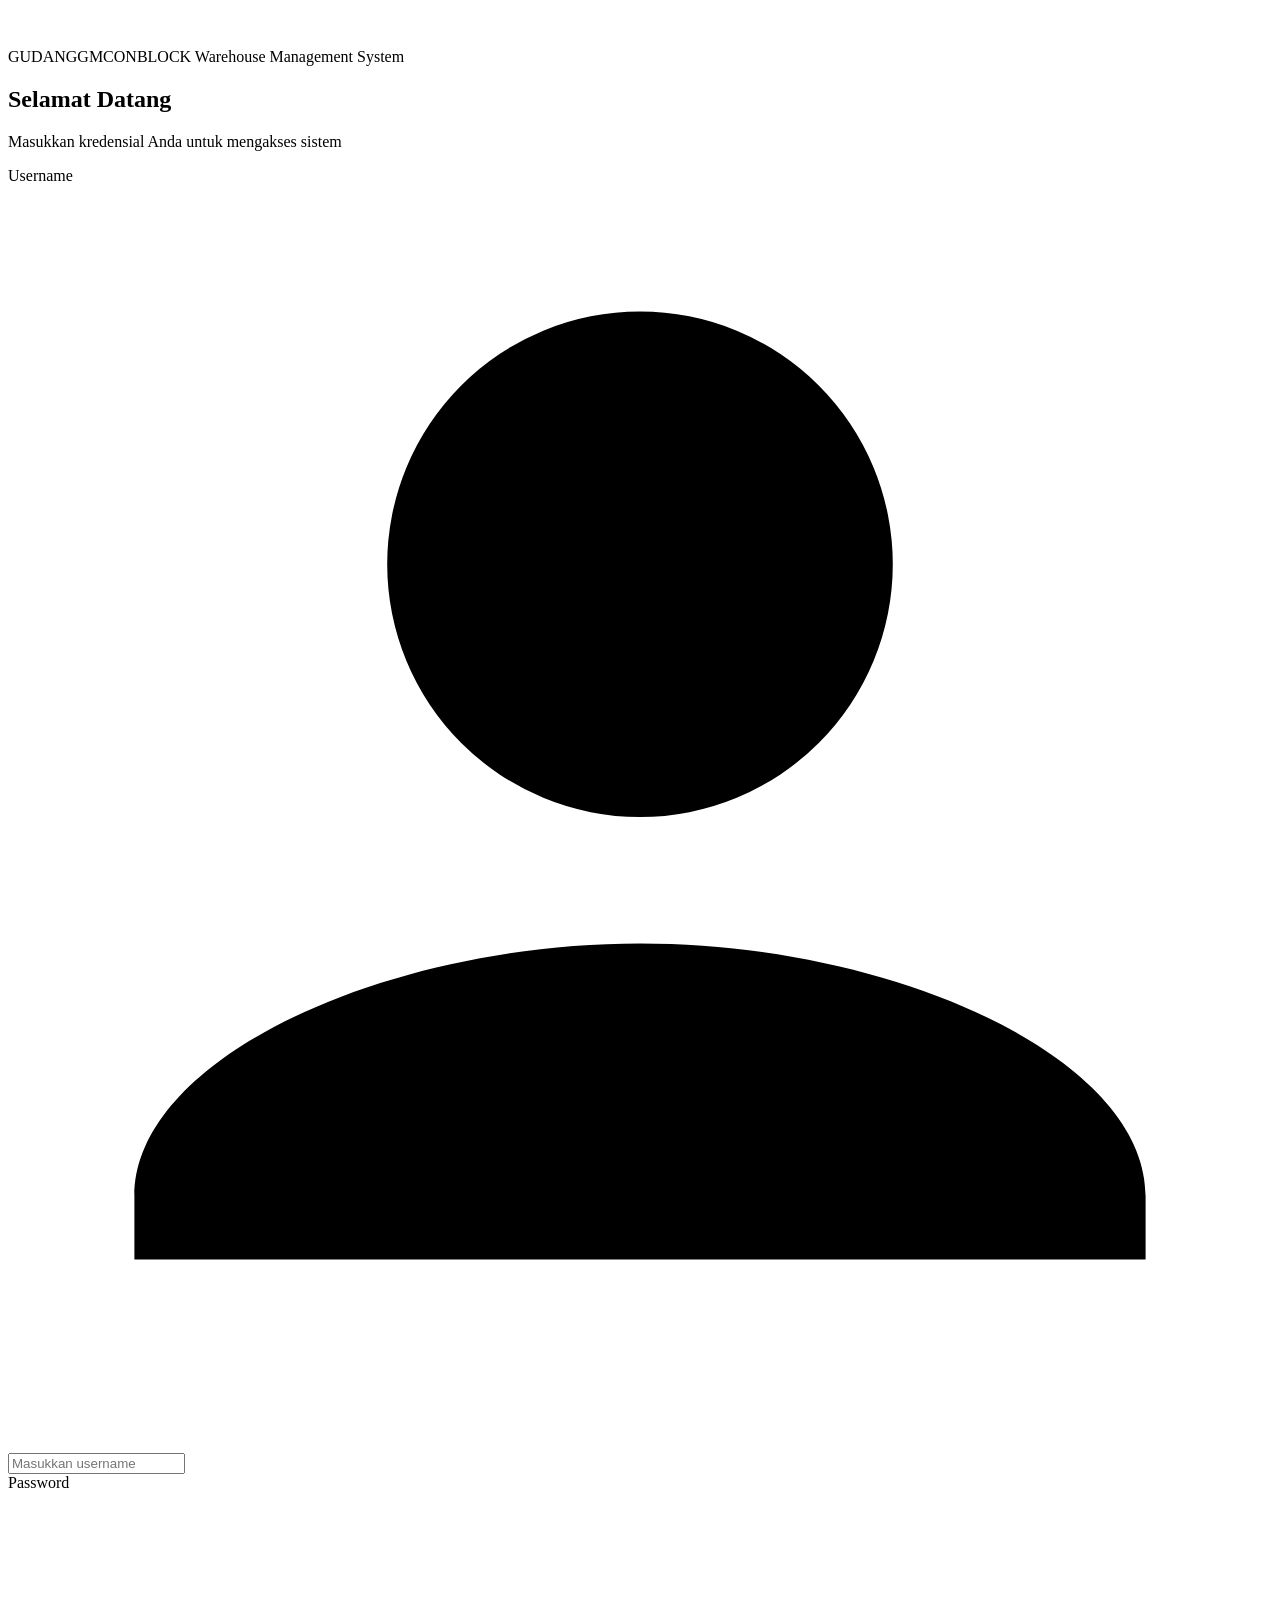
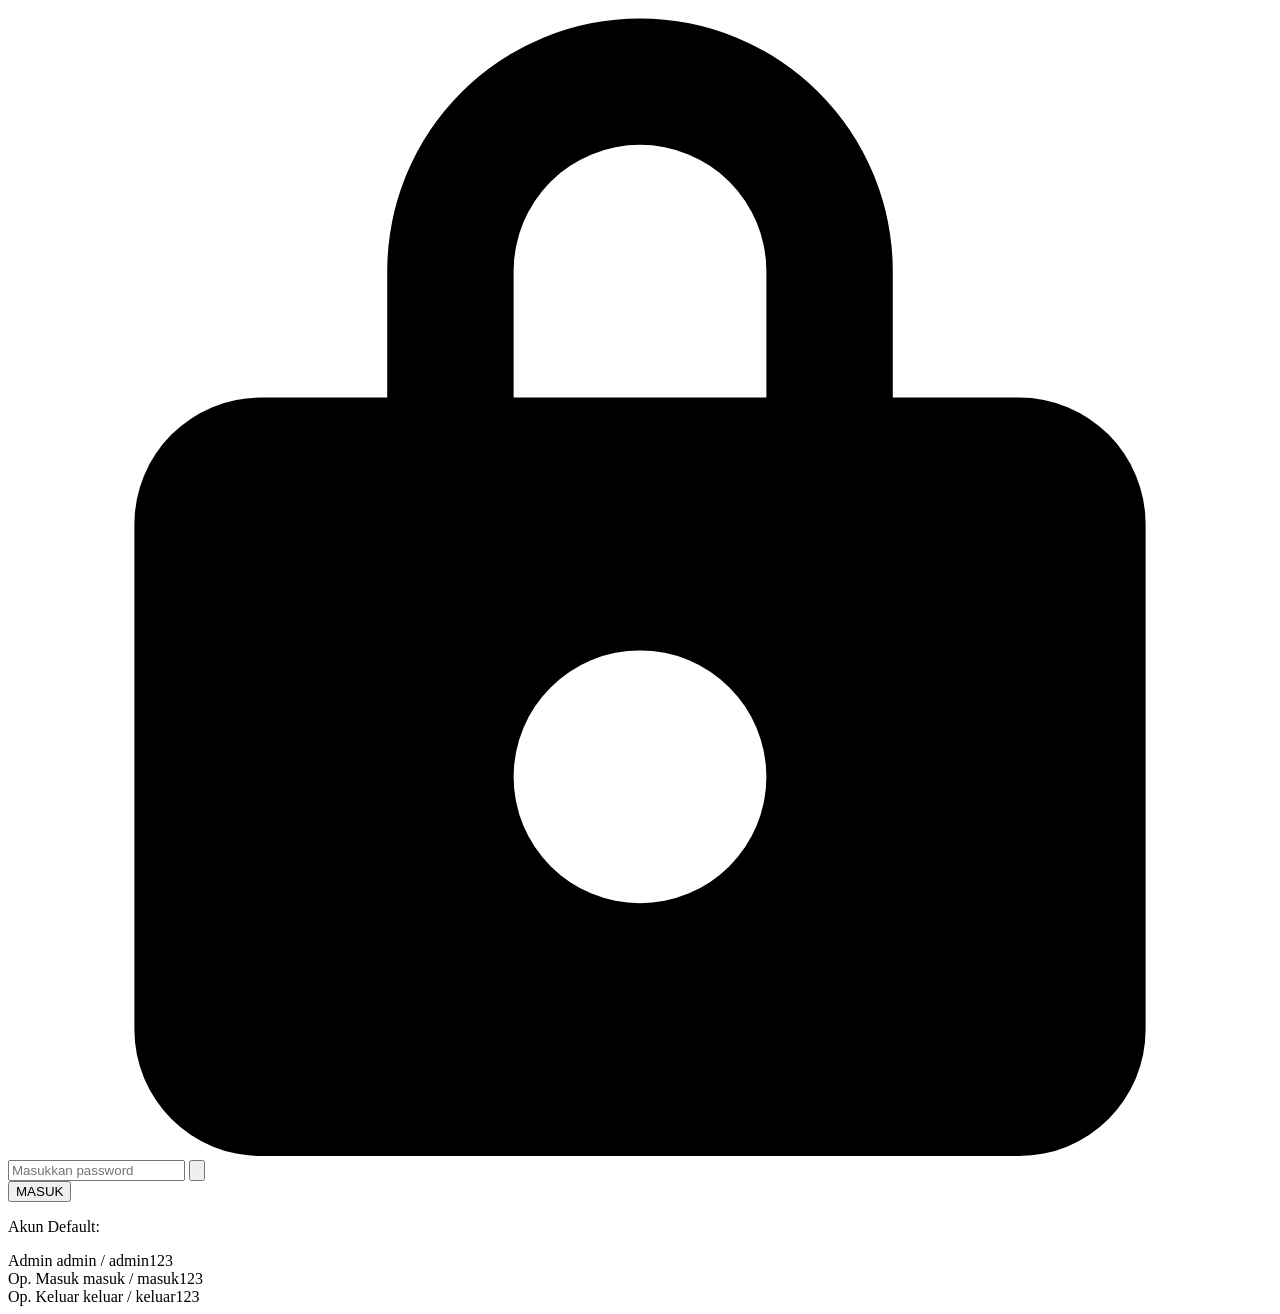
==== login.html @ 0bdc9c4c "Add files via upload" ====
<!DOCTYPE html>
<html lang="id">
<head>
  <meta charset="UTF-8" />
  <meta name="viewport" content="width=device-width, initial-scale=1.0" />
  <title>Login — GudangPro</title>
  <link rel="stylesheet" href="css/style.css" />
  <link rel="preconnect" href="https://fonts.googleapis.com" />
  <link href="https://fonts.googleapis.com/css2?family=Bebas+Neue&family=DM+Sans:wght@300;400;500;600;700&display=swap" rel="stylesheet" />
</head>
<body class="login-page">

  <!-- Background grid -->
  <div class="bg-grid"></div>
  <div class="bg-glow"></div>

  <div class="login-wrapper">
    <div class="login-card">
      <div class="login-brand">
        <div class="brand-icon">
          <svg width="36" height="36" viewBox="0 0 36 36" fill="none">
            <rect x="2" y="10" width="14" height="16" rx="2" fill="var(--gold)"/>
            <rect x="20" y="6" width="14" height="20" rx="2" fill="var(--gold)" opacity="0.6"/>
            <rect x="2" y="28" width="32" height="4" rx="2" fill="var(--gold)" opacity="0.4"/>
          </svg>
        </div>
        <div class="brand-text">
          <span class="brand-name">GUDANG<span>GMCONBLOCK</span></span>
          <span class="brand-sub">Warehouse Management System</span>
        </div>
      </div>

      <div class="login-divider"></div>

      <h2 class="login-title">Selamat Datang</h2>
      <p class="login-desc">Masukkan kredensial Anda untuk mengakses sistem</p>

      <form id="loginForm" class="login-form" autocomplete="off">
        <div class="form-group">
          <label for="username">Username</label>
          <div class="input-wrap">
            <svg class="input-icon" viewBox="0 0 20 20" fill="currentColor">
              <path d="M10 10a4 4 0 100-8 4 4 0 000 8zm0 2c-4 0-8 1.8-8 4v1h16v-1c0-2.2-4-4-8-4z"/>
            </svg>
            <input type="text" id="username" placeholder="Masukkan username" required />
          </div>
        </div>

        <div class="form-group">
          <label for="password">Password</label>
          <div class="input-wrap">
            <svg class="input-icon" viewBox="0 0 20 20" fill="currentColor">
              <path d="M10 2a4 4 0 00-4 4v2H4a2 2 0 00-2 2v8a2 2 0 002 2h12a2 2 0 002-2v-8a2 2 0 00-2-2h-2V6a4 4 0 00-4-4zm0 2a2 2 0 012 2v2H8V6a2 2 0 012-2zm0 8a2 2 0 110 4 2 2 0 010-4z"/>
            </svg>
            <input type="password" id="password" placeholder="Masukkan password" required />
            <button type="button" class="toggle-pw" id="togglePw" aria-label="Tampilkan password">
              <svg viewBox="0 0 20 20" fill="currentColor" id="eyeIcon">
                <path d="M10 12a2 2 0 100-4 2 2 0 000 4z"/>
                <path fill-rule="evenodd" d="M.458 10C1.732 5.943 5.522 3 10 3s8.268 2.943 9.542 7c-1.274 4.057-5.064 7-9.542 7S1.732 14.057.458 10zM14 10a4 4 0 11-8 0 4 4 0 018 0z"/>
              </svg>
            </button>
          </div>
        </div>

        <div id="loginError" class="login-error" style="display:none"></div>

        <button type="submit" class="btn-login" id="loginBtn">
          <span class="btn-text">MASUK</span>
          <div class="btn-loader" style="display:none">
            <div class="loader-dot"></div>
            <div class="loader-dot"></div>
            <div class="loader-dot"></div>
          </div>
        </button>
      </form>

      <div class="login-hint">
        <p>Akun Default:</p>
        <div class="hint-grid">
          <div class="hint-item">
            <span class="hint-role admin">Admin</span>
            <span>admin / admin123</span>
          </div>
          <div class="hint-item">
            <span class="hint-role masuk">Op. Masuk</span>
            <span>masuk / masuk123</span>
          </div>
          <div class="hint-item">
            <span class="hint-role keluar">Op. Keluar</span>
            <span>keluar / keluar123</span>
          </div>
        </div>
      </div>
    </div>
  </div>

  <script src="js/auth.js"></script>
</body>
</html>
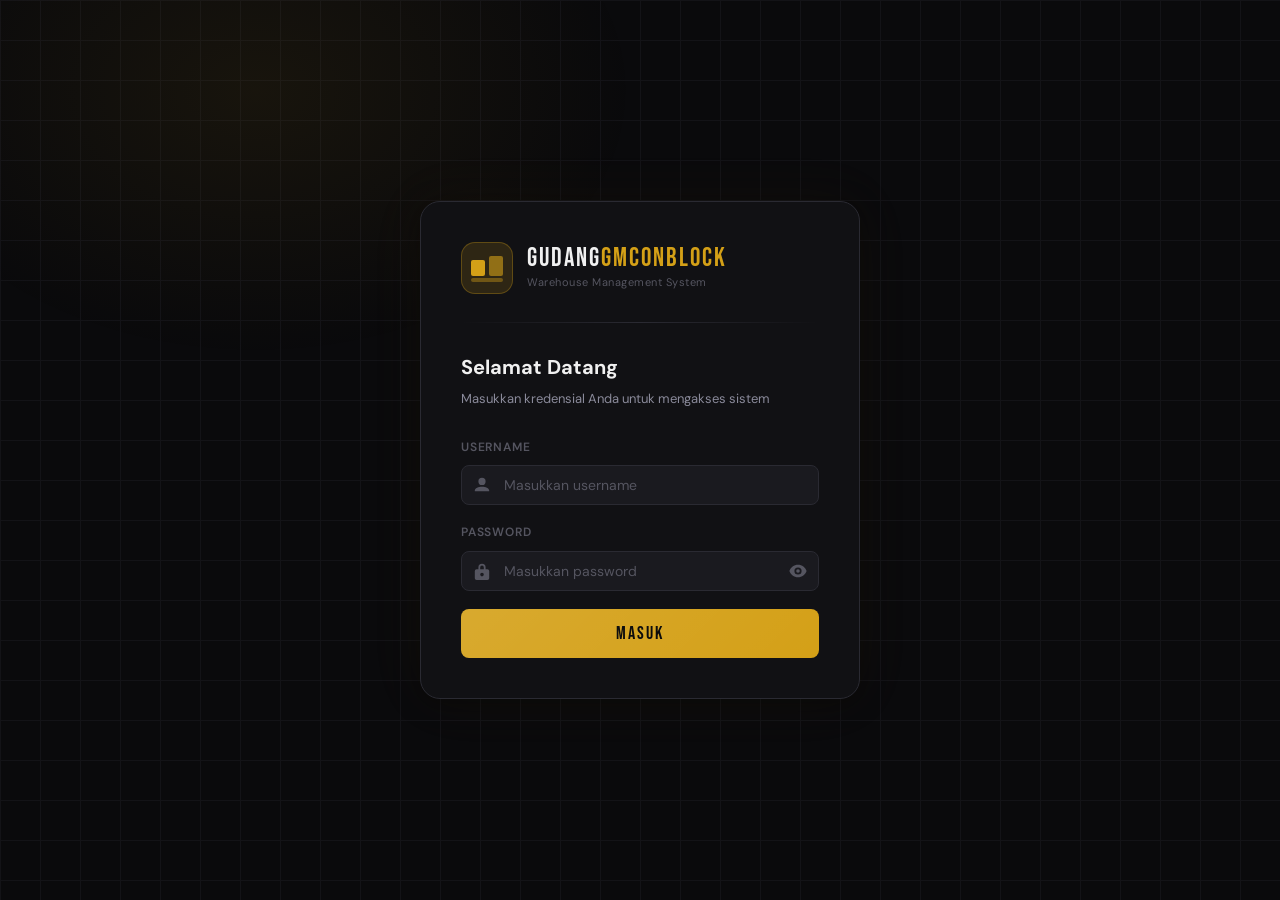
==== commit 09fd374a: "Update login.html" ====
--- a/login.html
+++ b/login.html
@@ -73,22 +73,6 @@
           </div>
         </button>
       </form>
-
-      <div class="login-hint">
-        <p>Akun Default:</p>
-        <div class="hint-grid">
-          <div class="hint-item">
-            <span class="hint-role admin">Admin</span>
-            <span>admin / admin123</span>
-          </div>
-          <div class="hint-item">
-            <span class="hint-role masuk">Op. Masuk</span>
-            <span>masuk / masuk123</span>
-          </div>
-          <div class="hint-item">
-            <span class="hint-role keluar">Op. Keluar</span>
-            <span>keluar / keluar123</span>
-          </div>
         </div>
       </div>
     </div>
--- a/css/style.css
+++ b/css/style.css
@@ -0,0 +1,1621 @@
+/* ============================================
+   GUDANGPRO — WAREHOUSE MANAGEMENT SYSTEM
+   CSS: Industrial Dark Theme with Gold Accents
+   ============================================ */
+
+/* === GOOGLE FONTS === */
+@import url('https://fonts.googleapis.com/css2?family=Bebas+Neue&family=DM+Sans:wght@300;400;500;600;700&display=swap');
+
+/* === CSS VARIABLES === */
+:root {
+  --bg-base: #0a0a0c;
+  --bg-card: #111114;
+  --bg-card2: #16161a;
+  --bg-sidebar: #0d0d10;
+  --bg-input: #1a1a1f;
+  --bg-hover: #1e1e24;
+  --border: #2a2a32;
+  --border-light: #222228;
+
+  --gold: #d4a017;
+  --gold-bright: #f0b429;
+  --gold-dim: #a07810;
+  --gold-glow: rgba(212, 160, 23, 0.15);
+  --gold-glow2: rgba(212, 160, 23, 0.08);
+
+  --green: #22c55e;
+  --green-dim: rgba(34, 197, 94, 0.12);
+  --red: #ef4444;
+  --red-dim: rgba(239, 68, 68, 0.12);
+  --blue: #3b82f6;
+  --orange: #f97316;
+
+  --text-primary: #f0f0f0;
+  --text-secondary: #8a8a9a;
+  --text-muted: #555560;
+
+  --sidebar-w: 260px;
+  --topbar-h: 64px;
+  --radius: 12px;
+  --radius-sm: 8px;
+  --shadow: 0 4px 24px rgba(0,0,0,0.4);
+  --shadow-gold: 0 4px 20px rgba(212, 160, 23, 0.2);
+
+  --font-display: 'Bebas Neue', sans-serif;
+  --font-body: 'DM Sans', sans-serif;
+
+  --transition: 0.2s ease;
+  --transition-slow: 0.35s ease;
+}
+
+/* === RESET & BASE === */
+*, *::before, *::after {
+  box-sizing: border-box;
+  margin: 0;
+  padding: 0;
+}
+
+html { scroll-behavior: smooth; }
+
+body {
+  font-family: var(--font-body);
+  background: var(--bg-base);
+  color: var(--text-primary);
+  font-size: 14px;
+  line-height: 1.6;
+  min-height: 100vh;
+  -webkit-font-smoothing: antialiased;
+  overflow-x: hidden;
+}
+
+a { text-decoration: none; color: inherit; }
+
+button { cursor: pointer; border: none; background: none; font-family: inherit; }
+
+input, select, textarea {
+  font-family: var(--font-body);
+  font-size: 14px;
+  color: var(--text-primary);
+  background: var(--bg-input);
+  border: 1px solid var(--border);
+  border-radius: var(--radius-sm);
+  padding: 10px 14px;
+  width: 100%;
+  transition: border-color var(--transition), box-shadow var(--transition);
+  outline: none;
+}
+
+input:focus, select:focus, textarea:focus {
+  border-color: var(--gold);
+  box-shadow: 0 0 0 3px var(--gold-glow2);
+}
+
+input::placeholder, textarea::placeholder {
+  color: var(--text-muted);
+}
+
+select option {
+  background: var(--bg-card);
+  color: var(--text-primary);
+}
+
+textarea { resize: vertical; }
+
+/* ============================================
+   BACKGROUND EFFECTS
+   ============================================ */
+.bg-grid {
+  position: fixed;
+  inset: 0;
+  background-image:
+    linear-gradient(var(--border-light) 1px, transparent 1px),
+    linear-gradient(90deg, var(--border-light) 1px, transparent 1px);
+  background-size: 40px 40px;
+  pointer-events: none;
+  z-index: 0;
+  opacity: 0.4;
+}
+
+.bg-glow {
+  position: fixed;
+  top: -20%;
+  left: -10%;
+  width: 60%;
+  height: 60%;
+  background: radial-gradient(ellipse, rgba(212,160,23,0.07) 0%, transparent 70%);
+  pointer-events: none;
+  z-index: 0;
+}
+
+/* ============================================
+   LOGIN PAGE
+   ============================================ */
+.login-page {
+  display: flex;
+  align-items: center;
+  justify-content: center;
+  min-height: 100vh;
+  padding: 20px;
+}
+
+.login-wrapper {
+  position: relative;
+  z-index: 1;
+  width: 100%;
+  max-width: 440px;
+}
+
+.login-card {
+  background: var(--bg-card);
+  border: 1px solid var(--border);
+  border-radius: 20px;
+  padding: 40px;
+  box-shadow: var(--shadow), 0 0 60px rgba(212,160,23,0.06);
+  animation: fadeInUp 0.5s ease;
+}
+
+@keyframes fadeInUp {
+  from { opacity: 0; transform: translateY(24px); }
+  to   { opacity: 1; transform: translateY(0); }
+}
+
+.login-brand {
+  display: flex;
+  align-items: center;
+  gap: 14px;
+  margin-bottom: 28px;
+}
+
+.brand-icon {
+  width: 52px;
+  height: 52px;
+  background: var(--gold-glow);
+  border: 1px solid rgba(212,160,23,0.3);
+  border-radius: 14px;
+  display: flex;
+  align-items: center;
+  justify-content: center;
+  flex-shrink: 0;
+}
+
+.brand-text {
+  display: flex;
+  flex-direction: column;
+}
+
+.brand-name {
+  font-family: var(--font-display);
+  font-size: 26px;
+  letter-spacing: 2px;
+  color: var(--text-primary);
+  line-height: 1;
+}
+
+.brand-name span {
+  color: var(--gold);
+}
+
+.brand-sub {
+  font-size: 11px;
+  color: var(--text-muted);
+  letter-spacing: 0.5px;
+  margin-top: 2px;
+}
+
+.login-divider {
+  height: 1px;
+  background: linear-gradient(90deg, transparent, var(--border), transparent);
+  margin-bottom: 28px;
+}
+
+.login-title {
+  font-size: 20px;
+  font-weight: 700;
+  color: var(--text-primary);
+  margin-bottom: 6px;
+}
+
+.login-desc {
+  font-size: 13px;
+  color: var(--text-secondary);
+  margin-bottom: 28px;
+}
+
+.login-form .form-group {
+  margin-bottom: 18px;
+}
+
+.login-form label {
+  display: block;
+  font-size: 12px;
+  font-weight: 600;
+  color: var(--text-secondary);
+  letter-spacing: 0.8px;
+  text-transform: uppercase;
+  margin-bottom: 8px;
+}
+
+.input-wrap {
+  position: relative;
+  display: flex;
+  align-items: center;
+}
+
+.input-wrap input {
+  padding-left: 42px;
+}
+
+.input-icon {
+  position: absolute;
+  left: 12px;
+  width: 18px;
+  height: 18px;
+  color: var(--text-muted);
+  pointer-events: none;
+  flex-shrink: 0;
+}
+
+.toggle-pw {
+  position: absolute;
+  right: 12px;
+  color: var(--text-muted);
+  display: flex;
+  align-items: center;
+  transition: color var(--transition);
+}
+
+.toggle-pw:hover { color: var(--gold); }
+.toggle-pw svg { width: 18px; height: 18px; }
+
+.login-error {
+  background: var(--red-dim);
+  border: 1px solid rgba(239,68,68,0.3);
+  color: var(--red);
+  padding: 10px 14px;
+  border-radius: var(--radius-sm);
+  font-size: 13px;
+  margin-bottom: 16px;
+  animation: shake 0.3s ease;
+}
+
+@keyframes shake {
+  0%, 100% { transform: translateX(0); }
+  25% { transform: translateX(-6px); }
+  75% { transform: translateX(6px); }
+}
+
+.btn-login {
+  width: 100%;
+  padding: 14px;
+  background: var(--gold);
+  color: #000;
+  font-family: var(--font-display);
+  font-size: 18px;
+  letter-spacing: 2px;
+  border-radius: var(--radius-sm);
+  transition: all var(--transition);
+  display: flex;
+  align-items: center;
+  justify-content: center;
+  gap: 8px;
+  margin-top: 8px;
+  position: relative;
+  overflow: hidden;
+}
+
+.btn-login::before {
+  content: '';
+  position: absolute;
+  inset: 0;
+  background: linear-gradient(135deg, rgba(255,255,255,0.1), transparent);
+}
+
+.btn-login:hover {
+  background: var(--gold-bright);
+  transform: translateY(-1px);
+  box-shadow: var(--shadow-gold);
+}
+
+.btn-login:active { transform: translateY(0); }
+
+.btn-login:disabled {
+  opacity: 0.7;
+  cursor: not-allowed;
+}
+
+/* Loader dots */
+.btn-loader {
+  display: flex;
+  gap: 5px;
+  align-items: center;
+}
+
+.loader-dot {
+  width: 6px;
+  height: 6px;
+  background: #000;
+  border-radius: 50%;
+  animation: dotBounce 0.6s infinite alternate;
+}
+
+.loader-dot:nth-child(2) { animation-delay: 0.2s; }
+.loader-dot:nth-child(3) { animation-delay: 0.4s; }
+
+@keyframes dotBounce {
+  from { transform: translateY(0); }
+  to   { transform: translateY(-5px); }
+}
+
+/* Hint section */
+.login-hint {
+  margin-top: 28px;
+  padding-top: 20px;
+  border-top: 1px solid var(--border);
+}
+
+.login-hint p {
+  font-size: 11px;
+  text-transform: uppercase;
+  letter-spacing: 1px;
+  color: var(--text-muted);
+  margin-bottom: 10px;
+}
+
+.hint-grid {
+  display: flex;
+  flex-direction: column;
+  gap: 6px;
+}
+
+.hint-item {
+  display: flex;
+  align-items: center;
+  gap: 10px;
+  font-size: 12px;
+  color: var(--text-secondary);
+}
+
+.hint-role {
+  padding: 2px 8px;
+  border-radius: 4px;
+  font-size: 10px;
+  font-weight: 700;
+  letter-spacing: 0.5px;
+  white-space: nowrap;
+}
+
+.hint-role.admin  { background: rgba(212,160,23,0.15); color: var(--gold); }
+.hint-role.masuk  { background: rgba(34,197,94,0.12); color: var(--green); }
+.hint-role.keluar { background: rgba(239,68,68,0.12); color: var(--red); }
+
+/* ============================================
+   DASHBOARD LAYOUT
+   ============================================ */
+.dashboard-page {
+  display: flex;
+  min-height: 100vh;
+}
+
+/* SIDEBAR */
+.sidebar {
+  width: var(--sidebar-w);
+  background: var(--bg-sidebar);
+  border-right: 1px solid var(--border);
+  display: flex;
+  flex-direction: column;
+  position: fixed;
+  left: 0;
+  top: 0;
+  bottom: 0;
+  z-index: 200;
+  transition: transform var(--transition-slow);
+  overflow-y: auto;
+  overflow-x: hidden;
+}
+
+.sidebar-overlay {
+  display: none;
+  position: fixed;
+  inset: 0;
+  background: rgba(0,0,0,0.7);
+  z-index: 199;
+  backdrop-filter: blur(2px);
+}
+
+.sidebar-overlay.active { display: block; }
+
+.sidebar-header {
+  display: flex;
+  align-items: center;
+  justify-content: space-between;
+  padding: 20px 20px 16px;
+  border-bottom: 1px solid var(--border);
+  flex-shrink: 0;
+}
+
+.sidebar-brand {
+  display: flex;
+  align-items: center;
+  gap: 10px;
+}
+
+.brand-icon-sm {
+  width: 36px;
+  height: 36px;
+  background: var(--gold-glow);
+  border: 1px solid rgba(212,160,23,0.2);
+  border-radius: 10px;
+  display: flex;
+  align-items: center;
+  justify-content: center;
+}
+
+.sidebar-brand-name {
+  font-family: var(--font-display);
+  font-size: 20px;
+  letter-spacing: 2px;
+}
+
+.sidebar-brand-name span { color: var(--gold); }
+
+.sidebar-close {
+  color: var(--text-muted);
+  display: none;
+  transition: color var(--transition);
+  padding: 4px;
+}
+
+.sidebar-close:hover { color: var(--text-primary); }
+
+.sidebar-user {
+  display: flex;
+  align-items: center;
+  gap: 12px;
+  padding: 16px 20px;
+  border-bottom: 1px solid var(--border);
+  flex-shrink: 0;
+}
+
+.user-avatar {
+  width: 40px;
+  height: 40px;
+  background: var(--gold-glow);
+  border: 2px solid var(--gold-dim);
+  border-radius: 50%;
+  display: flex;
+  align-items: center;
+  justify-content: center;
+  font-family: var(--font-display);
+  font-size: 18px;
+  color: var(--gold);
+  flex-shrink: 0;
+}
+
+.user-info {
+  display: flex;
+  flex-direction: column;
+  min-width: 0;
+}
+
+.user-name {
+  font-weight: 600;
+  font-size: 14px;
+  white-space: nowrap;
+  overflow: hidden;
+  text-overflow: ellipsis;
+}
+
+.user-role {
+  font-size: 11px;
+  color: var(--gold);
+  font-weight: 500;
+}
+
+/* SIDEBAR NAV */
+.sidebar-nav {
+  padding: 16px 12px;
+  flex: 1;
+  display: flex;
+  flex-direction: column;
+  gap: 2px;
+}
+
+.nav-section-label {
+  font-size: 10px;
+  font-weight: 700;
+  letter-spacing: 1.5px;
+  color: var(--text-muted);
+  padding: 12px 8px 6px;
+}
+
+.nav-item {
+  display: flex;
+  align-items: center;
+  gap: 12px;
+  padding: 10px 12px;
+  border-radius: var(--radius-sm);
+  color: var(--text-secondary);
+  font-weight: 500;
+  transition: all var(--transition);
+  position: relative;
+  white-space: nowrap;
+}
+
+.nav-item svg {
+  width: 18px;
+  height: 18px;
+  flex-shrink: 0;
+}
+
+.nav-item:hover {
+  background: var(--bg-hover);
+  color: var(--text-primary);
+}
+
+.nav-item.active {
+  background: var(--gold-glow);
+  color: var(--gold);
+  border: 1px solid rgba(212,160,23,0.2);
+}
+
+.nav-item.active::before {
+  content: '';
+  position: absolute;
+  left: 0;
+  top: 20%;
+  bottom: 20%;
+  width: 3px;
+  background: var(--gold);
+  border-radius: 0 3px 3px 0;
+}
+
+.nav-item-in:hover, .nav-item-in.active {
+  background: var(--green-dim);
+  color: var(--green);
+  border-color: rgba(34,197,94,0.2);
+}
+
+.nav-item-in.active::before { background: var(--green); }
+
+.nav-item-out:hover, .nav-item-out.active {
+  background: var(--red-dim);
+  color: var(--red);
+  border-color: rgba(239,68,68,0.2);
+}
+
+.nav-item-out.active::before { background: var(--red); }
+
+.sidebar-footer {
+  padding: 16px 12px;
+  border-top: 1px solid var(--border);
+  flex-shrink: 0;
+}
+
+.btn-logout {
+  width: 100%;
+  display: flex;
+  align-items: center;
+  gap: 10px;
+  padding: 10px 12px;
+  border-radius: var(--radius-sm);
+  color: var(--text-muted);
+  font-size: 14px;
+  font-weight: 500;
+  transition: all var(--transition);
+}
+
+.btn-logout:hover {
+  background: var(--red-dim);
+  color: var(--red);
+}
+
+/* MAIN WRAP */
+.main-wrap {
+  margin-left: var(--sidebar-w);
+  min-height: 100vh;
+  display: flex;
+  flex-direction: column;
+  width: calc(100% - var(--sidebar-w));
+}
+
+/* TOPBAR */
+.topbar {
+  height: var(--topbar-h);
+  background: var(--bg-card);
+  border-bottom: 1px solid var(--border);
+  display: flex;
+  align-items: center;
+  gap: 16px;
+  padding: 0 24px;
+  position: sticky;
+  top: 0;
+  z-index: 100;
+  flex-shrink: 0;
+}
+
+.hamburger {
+  display: none;
+  flex-direction: column;
+  justify-content: center;
+  gap: 5px;
+  width: 32px;
+  height: 32px;
+  flex-shrink: 0;
+}
+
+.hamburger span {
+  display: block;
+  height: 2px;
+  background: var(--text-secondary);
+  border-radius: 2px;
+  transition: all var(--transition);
+}
+
+.hamburger:hover span { background: var(--gold); }
+
+.topbar-title {
+  font-family: var(--font-display);
+  font-size: 22px;
+  letter-spacing: 1px;
+  flex: 1;
+}
+
+.topbar-actions {
+  display: flex;
+  align-items: center;
+  gap: 16px;
+  flex-shrink: 0;
+}
+
+.notif-bell {
+  position: relative;
+  color: var(--text-secondary);
+  cursor: pointer;
+  transition: color var(--transition);
+  padding: 4px;
+}
+
+.notif-bell:hover { color: var(--gold); }
+
+.notif-badge {
+  position: absolute;
+  top: 0;
+  right: 0;
+  width: 14px;
+  height: 14px;
+  background: var(--red);
+  color: #fff;
+  font-size: 9px;
+  font-weight: 700;
+  border-radius: 50%;
+  display: flex;
+  align-items: center;
+  justify-content: center;
+  animation: pulse 2s infinite;
+}
+
+@keyframes pulse {
+  0%, 100% { box-shadow: 0 0 0 0 rgba(239,68,68,0.4); }
+  50%       { box-shadow: 0 0 0 6px rgba(239,68,68,0); }
+}
+
+.topbar-user {
+  display: flex;
+  align-items: center;
+  gap: 8px;
+  font-size: 13px;
+  font-weight: 500;
+  color: var(--text-secondary);
+}
+
+.user-avatar-sm {
+  width: 32px;
+  height: 32px;
+  background: var(--gold-glow);
+  border: 1px solid var(--gold-dim);
+  border-radius: 50%;
+  display: flex;
+  align-items: center;
+  justify-content: center;
+  font-family: var(--font-display);
+  font-size: 15px;
+  color: var(--gold);
+}
+
+/* CONTENT AREA */
+.content-area {
+  flex: 1;
+  padding: 28px 28px 48px;
+  overflow-x: hidden;
+}
+
+.page { display: none; animation: fadeIn 0.3s ease; }
+.page.active { display: block; }
+
+@keyframes fadeIn {
+  from { opacity: 0; transform: translateY(8px); }
+  to   { opacity: 1; transform: translateY(0); }
+}
+
+/* PAGE HEADER */
+.page-header {
+  display: flex;
+  align-items: flex-start;
+  justify-content: space-between;
+  flex-wrap: wrap;
+  gap: 12px;
+  margin-bottom: 28px;
+}
+
+.page-header h1 {
+  font-family: var(--font-display);
+  font-size: 32px;
+  letter-spacing: 1px;
+  line-height: 1;
+  display: flex;
+  align-items: center;
+  flex-wrap: wrap;
+  gap: 10px;
+}
+
+.page-sub {
+  font-family: var(--font-body);
+  font-size: 13px;
+  font-weight: 400;
+  color: var(--text-muted);
+  letter-spacing: 0;
+}
+
+.page-date {
+  font-size: 12px;
+  color: var(--text-muted);
+  margin-top: 4px;
+}
+
+.page-actions {
+  display: flex;
+  gap: 8px;
+  flex-wrap: wrap;
+}
+
+/* ============================================
+   STAT GRID
+   ============================================ */
+.stat-grid {
+  display: grid;
+  grid-template-columns: repeat(auto-fit, minmax(200px, 1fr));
+  gap: 16px;
+  margin-bottom: 28px;
+}
+
+.stat-card {
+  background: var(--bg-card);
+  border: 1px solid var(--border);
+  border-radius: var(--radius);
+  padding: 20px;
+  position: relative;
+  overflow: hidden;
+  transition: transform var(--transition), border-color var(--transition);
+}
+
+.stat-card::before {
+  content: '';
+  position: absolute;
+  top: 0;
+  left: 0;
+  right: 0;
+  height: 2px;
+  background: var(--gold);
+}
+
+.stat-card:hover {
+  transform: translateY(-2px);
+  border-color: rgba(212,160,23,0.3);
+}
+
+.stat-card.green::before { background: var(--green); }
+.stat-card.red::before   { background: var(--red); }
+.stat-card.blue::before  { background: var(--blue); }
+
+.stat-label {
+  font-size: 11px;
+  font-weight: 700;
+  letter-spacing: 1px;
+  color: var(--text-muted);
+  text-transform: uppercase;
+  margin-bottom: 10px;
+}
+
+.stat-value {
+  font-family: var(--font-display);
+  font-size: 36px;
+  color: var(--text-primary);
+  line-height: 1;
+  margin-bottom: 6px;
+}
+
+.stat-value span {
+  font-family: var(--font-body);
+  font-size: 14px;
+  color: var(--text-muted);
+  font-weight: 400;
+}
+
+.stat-sub {
+  font-size: 12px;
+  color: var(--text-muted);
+}
+
+.stat-icon {
+  position: absolute;
+  right: 16px;
+  top: 50%;
+  transform: translateY(-50%);
+  opacity: 0.06;
+  font-size: 72px;
+  line-height: 1;
+}
+
+/* ============================================
+   ALERT SECTION
+   ============================================ */
+.alert-section { margin-bottom: 24px; }
+
+.alert-card {
+  background: rgba(239,68,68,0.08);
+  border: 1px solid rgba(239,68,68,0.25);
+  border-radius: var(--radius);
+  padding: 16px 20px;
+  display: flex;
+  gap: 14px;
+  align-items: flex-start;
+}
+
+.alert-icon { font-size: 24px; flex-shrink: 0; }
+
+.alert-content strong {
+  display: block;
+  font-size: 14px;
+  color: var(--red);
+  margin-bottom: 6px;
+}
+
+.alert-item {
+  font-size: 12px;
+  color: var(--text-secondary);
+  padding: 2px 0;
+}
+
+/* ============================================
+   SECTION HEADER & EXPORT BUTTON
+   ============================================ */
+.section-header {
+  display: flex;
+  align-items: center;
+  justify-content: space-between;
+  margin-bottom: 16px;
+  flex-wrap: wrap;
+  gap: 10px;
+}
+
+.section-header h2 {
+  font-family: var(--font-display);
+  font-size: 22px;
+  letter-spacing: 0.5px;
+}
+
+.btn-export {
+  display: flex;
+  align-items: center;
+  gap: 6px;
+  padding: 8px 16px;
+  background: var(--bg-card2);
+  border: 1px solid var(--border);
+  border-radius: var(--radius-sm);
+  color: var(--text-secondary);
+  font-size: 13px;
+  font-weight: 500;
+  transition: all var(--transition);
+}
+
+.btn-export:hover {
+  background: rgba(34,197,94,0.1);
+  border-color: rgba(34,197,94,0.3);
+  color: var(--green);
+}
+
+/* ============================================
+   MATERIAL CARDS (Dashboard)
+   ============================================ */
+.material-cards {
+  display: grid;
+  grid-template-columns: repeat(auto-fill, minmax(220px, 1fr));
+  gap: 14px;
+}
+
+.mat-card {
+  background: var(--bg-card);
+  border: 1px solid var(--border);
+  border-radius: var(--radius);
+  padding: 18px;
+  position: relative;
+  overflow: hidden;
+  transition: transform var(--transition), border-color var(--transition);
+}
+
+.mat-card:hover {
+  transform: translateY(-2px);
+  border-color: rgba(212,160,23,0.25);
+}
+
+.mat-card.low-stock {
+  border-color: rgba(239,68,68,0.3);
+}
+
+.mat-card.low-stock::after {
+  content: '⚠ LOW';
+  position: absolute;
+  top: 10px;
+  right: 10px;
+  background: var(--red-dim);
+  color: var(--red);
+  font-size: 9px;
+  font-weight: 700;
+  letter-spacing: 0.5px;
+  padding: 2px 6px;
+  border-radius: 4px;
+  border: 1px solid rgba(239,68,68,0.3);
+}
+
+.mat-card-cat {
+  font-size: 10px;
+  font-weight: 700;
+  letter-spacing: 1px;
+  color: var(--gold-dim);
+  text-transform: uppercase;
+  margin-bottom: 8px;
+}
+
+.mat-card-name {
+  font-size: 15px;
+  font-weight: 600;
+  color: var(--text-primary);
+  margin-bottom: 12px;
+  line-height: 1.3;
+}
+
+.mat-card-stock {
+  font-family: var(--font-display);
+  font-size: 32px;
+  color: var(--gold);
+  line-height: 1;
+}
+
+.mat-card-satuan {
+  font-size: 12px;
+  color: var(--text-muted);
+  margin-top: 2px;
+}
+
+/* ============================================
+   FILTER BAR
+   ============================================ */
+.filter-bar {
+  display: flex;
+  gap: 12px;
+  margin-bottom: 16px;
+  flex-wrap: wrap;
+}
+
+.search-wrap {
+  position: relative;
+  flex: 1;
+  min-width: 180px;
+}
+
+.search-icon {
+  position: absolute;
+  left: 12px;
+  top: 50%;
+  transform: translateY(-50%);
+  width: 16px;
+  height: 16px;
+  color: var(--text-muted);
+  pointer-events: none;
+}
+
+.search-wrap input {
+  padding-left: 38px;
+}
+
+.filter-select {
+  width: auto;
+  min-width: 160px;
+  padding: 10px 14px;
+  cursor: pointer;
+}
+
+/* ============================================
+   TABLE CARD
+   ============================================ */
+.table-card {
+  background: var(--bg-card);
+  border: 1px solid var(--border);
+  border-radius: var(--radius);
+  overflow: hidden;
+}
+
+.table-scroll {
+  overflow-x: auto;
+  -webkit-overflow-scrolling: touch;
+}
+
+.data-table {
+  width: 100%;
+  border-collapse: collapse;
+  min-width: 600px;
+}
+
+.data-table thead {
+  background: var(--bg-card2);
+  border-bottom: 1px solid var(--border);
+}
+
+.data-table th {
+  padding: 12px 16px;
+  text-align: left;
+  font-size: 11px;
+  font-weight: 700;
+  letter-spacing: 1px;
+  text-transform: uppercase;
+  color: var(--text-muted);
+  white-space: nowrap;
+}
+
+.data-table td {
+  padding: 12px 16px;
+  border-bottom: 1px solid var(--border-light);
+  color: var(--text-secondary);
+  font-size: 13px;
+  vertical-align: middle;
+}
+
+.data-table tr:last-child td { border-bottom: none; }
+
+.data-table tbody tr {
+  transition: background var(--transition);
+}
+
+.data-table tbody tr:hover {
+  background: var(--bg-hover);
+}
+
+.col-actions { text-align: center; }
+
+/* Stock badge */
+.stock-value {
+  font-family: var(--font-display);
+  font-size: 18px;
+  color: var(--text-primary);
+}
+
+.badge {
+  display: inline-flex;
+  align-items: center;
+  padding: 3px 10px;
+  border-radius: 20px;
+  font-size: 11px;
+  font-weight: 700;
+  letter-spacing: 0.5px;
+}
+
+.badge-ok     { background: var(--green-dim); color: var(--green); border: 1px solid rgba(34,197,94,0.2); }
+.badge-low    { background: var(--red-dim);   color: var(--red);   border: 1px solid rgba(239,68,68,0.2); }
+.badge-in     { background: var(--green-dim); color: var(--green); border: 1px solid rgba(34,197,94,0.2); }
+.badge-out    { background: var(--red-dim);   color: var(--red);   border: 1px solid rgba(239,68,68,0.2); }
+
+/* Action buttons in table */
+.table-actions {
+  display: flex;
+  gap: 6px;
+  justify-content: center;
+  flex-wrap: wrap;
+}
+
+.btn-table-in, .btn-table-out, .btn-table-edit, .btn-table-del {
+  padding: 5px 10px;
+  border-radius: 6px;
+  font-size: 12px;
+  font-weight: 600;
+  display: flex;
+  align-items: center;
+  gap: 4px;
+  transition: all var(--transition);
+  white-space: nowrap;
+}
+
+.btn-table-in {
+  background: var(--green-dim);
+  color: var(--green);
+  border: 1px solid rgba(34,197,94,0.2);
+}
+.btn-table-in:hover { background: rgba(34,197,94,0.2); }
+
+.btn-table-out {
+  background: var(--red-dim);
+  color: var(--red);
+  border: 1px solid rgba(239,68,68,0.2);
+}
+.btn-table-out:hover { background: rgba(239,68,68,0.2); }
+
+.btn-table-edit {
+  background: rgba(59,130,246,0.1);
+  color: var(--blue);
+  border: 1px solid rgba(59,130,246,0.2);
+}
+.btn-table-edit:hover { background: rgba(59,130,246,0.2); }
+
+.btn-table-del {
+  background: var(--red-dim);
+  color: var(--red);
+  border: 1px solid rgba(239,68,68,0.2);
+}
+.btn-table-del:hover { background: rgba(239,68,68,0.2); }
+
+.table-empty {
+  display: flex;
+  flex-direction: column;
+  align-items: center;
+  gap: 12px;
+  padding: 48px 20px;
+  color: var(--text-muted);
+  font-size: 13px;
+}
+
+/* ============================================
+   FORM CARD (Tambah / Kurangi)
+   ============================================ */
+.form-card {
+  background: var(--bg-card);
+  border: 1px solid var(--border);
+  border-radius: var(--radius);
+  overflow: hidden;
+  margin-bottom: 20px;
+  max-width: 640px;
+}
+
+.form-card-header {
+  display: flex;
+  align-items: center;
+  gap: 12px;
+  padding: 18px 24px;
+  background: var(--bg-card2);
+  border-bottom: 1px solid var(--border);
+  font-weight: 600;
+  font-size: 15px;
+}
+
+.form-card-icon {
+  width: 34px;
+  height: 34px;
+  border-radius: 8px;
+  display: flex;
+  align-items: center;
+  justify-content: center;
+}
+
+.form-card-icon.in  { background: var(--green-dim); color: var(--green); }
+.form-card-icon.out { background: var(--red-dim);   color: var(--red); }
+
+.trans-form {
+  padding: 24px;
+  display: flex;
+  flex-direction: column;
+  gap: 16px;
+}
+
+.form-row {
+  display: grid;
+  grid-template-columns: 1fr 1fr;
+  gap: 16px;
+}
+
+.form-group label {
+  display: block;
+  font-size: 12px;
+  font-weight: 600;
+  color: var(--text-muted);
+  letter-spacing: 0.8px;
+  text-transform: uppercase;
+  margin-bottom: 8px;
+}
+
+.form-actions {
+  display: flex;
+  gap: 12px;
+  justify-content: flex-end;
+  padding-top: 8px;
+}
+
+/* Buttons */
+.btn-primary, .btn-secondary, .btn-danger, .btn-danger-sm {
+  display: inline-flex;
+  align-items: center;
+  gap: 6px;
+  padding: 10px 20px;
+  border-radius: var(--radius-sm);
+  font-size: 13px;
+  font-weight: 600;
+  transition: all var(--transition);
+  white-space: nowrap;
+}
+
+.btn-primary {
+  background: var(--gold);
+  color: #000;
+}
+.btn-primary:hover { background: var(--gold-bright); transform: translateY(-1px); }
+.btn-primary.in  { background: var(--green); color: #000; }
+.btn-primary.in:hover  { background: #16a34a; }
+.btn-primary.out { background: var(--red); color: #fff; }
+.btn-primary.out:hover { background: #dc2626; }
+
+.btn-secondary {
+  background: var(--bg-input);
+  color: var(--text-secondary);
+  border: 1px solid var(--border);
+}
+.btn-secondary:hover { background: var(--bg-hover); color: var(--text-primary); }
+
+.btn-danger {
+  background: var(--red);
+  color: #fff;
+}
+.btn-danger:hover { background: #dc2626; }
+
+.btn-danger-sm {
+  background: var(--red-dim);
+  color: var(--red);
+  border: 1px solid rgba(239,68,68,0.2);
+  padding: 8px 14px;
+  font-size: 12px;
+}
+.btn-danger-sm:hover { background: rgba(239,68,68,0.2); }
+
+/* INFO CARD */
+.info-card {
+  background: var(--bg-card);
+  border: 1px solid var(--border);
+  border-left: 3px solid var(--gold);
+  border-radius: var(--radius);
+  padding: 20px 24px;
+  max-width: 640px;
+}
+
+.info-card.danger { border-left-color: var(--red); }
+
+.info-card h3 {
+  font-size: 14px;
+  font-weight: 700;
+  color: var(--text-secondary);
+  margin-bottom: 10px;
+  text-transform: uppercase;
+  letter-spacing: 0.5px;
+}
+
+.info-card ul {
+  list-style: none;
+  display: flex;
+  flex-direction: column;
+  gap: 6px;
+}
+
+.info-card ul li {
+  font-size: 13px;
+  color: var(--text-muted);
+  padding-left: 16px;
+  position: relative;
+}
+
+.info-card ul li::before {
+  content: '›';
+  position: absolute;
+  left: 0;
+  color: var(--gold);
+}
+
+.info-card.danger ul li::before { color: var(--red); }
+
+/* ============================================
+   MODALS
+   ============================================ */
+.modal-overlay {
+  display: none;
+  position: fixed;
+  inset: 0;
+  background: rgba(0,0,0,0.8);
+  backdrop-filter: blur(4px);
+  z-index: 500;
+  align-items: center;
+  justify-content: center;
+  padding: 20px;
+  animation: fadeIn 0.2s ease;
+}
+
+.modal-overlay.active {
+  display: flex;
+}
+
+.modal {
+  background: var(--bg-card);
+  border: 1px solid var(--border);
+  border-radius: 16px;
+  width: 100%;
+  max-width: 480px;
+  max-height: 90vh;
+  overflow-y: auto;
+  animation: slideUp 0.25s ease;
+  box-shadow: 0 24px 64px rgba(0,0,0,0.6);
+}
+
+.modal-sm { max-width: 380px; }
+
+@keyframes slideUp {
+  from { transform: translateY(20px); opacity: 0; }
+  to   { transform: translateY(0); opacity: 1; }
+}
+
+.modal-header {
+  display: flex;
+  align-items: center;
+  justify-content: space-between;
+  padding: 20px 24px;
+  border-bottom: 1px solid var(--border);
+}
+
+.modal-header h3 {
+  font-size: 16px;
+  font-weight: 700;
+  color: var(--text-primary);
+}
+
+.modal-close {
+  color: var(--text-muted);
+  font-size: 18px;
+  padding: 4px;
+  transition: color var(--transition);
+  line-height: 1;
+}
+.modal-close:hover { color: var(--red); }
+
+.modal-form { padding: 24px; display: flex; flex-direction: column; gap: 16px; }
+.modal-body { padding: 20px 24px; color: var(--text-secondary); font-size: 14px; }
+
+.modal-actions {
+  display: flex;
+  gap: 10px;
+  justify-content: flex-end;
+  padding: 16px 24px;
+  border-top: 1px solid var(--border);
+}
+
+/* ============================================
+   TOAST NOTIFICATIONS
+   ============================================ */
+.toast-container {
+  position: fixed;
+  bottom: 24px;
+  right: 24px;
+  z-index: 9999;
+  display: flex;
+  flex-direction: column;
+  gap: 10px;
+  pointer-events: none;
+}
+
+.toast {
+  background: var(--bg-card2);
+  border: 1px solid var(--border);
+  border-radius: var(--radius-sm);
+  padding: 14px 18px;
+  min-width: 280px;
+  max-width: 360px;
+  display: flex;
+  align-items: center;
+  gap: 12px;
+  box-shadow: 0 8px 32px rgba(0,0,0,0.5);
+  pointer-events: all;
+  animation: toastIn 0.3s ease;
+}
+
+.toast.removing { animation: toastOut 0.3s ease forwards; }
+
+@keyframes toastIn {
+  from { transform: translateX(100%); opacity: 0; }
+  to   { transform: translateX(0); opacity: 1; }
+}
+
+@keyframes toastOut {
+  from { transform: translateX(0); opacity: 1; }
+  to   { transform: translateX(100%); opacity: 0; }
+}
+
+.toast-icon {
+  width: 28px;
+  height: 28px;
+  border-radius: 50%;
+  display: flex;
+  align-items: center;
+  justify-content: center;
+  font-size: 14px;
+  flex-shrink: 0;
+}
+
+.toast.success .toast-icon { background: var(--green-dim); color: var(--green); }
+.toast.error   .toast-icon { background: var(--red-dim);   color: var(--red); }
+.toast.warning .toast-icon { background: rgba(249,115,22,0.12); color: var(--orange); }
+.toast.info    .toast-icon { background: rgba(59,130,246,0.1);  color: var(--blue); }
+
+.toast.success { border-left: 3px solid var(--green); }
+.toast.error   { border-left: 3px solid var(--red); }
+.toast.warning { border-left: 3px solid var(--orange); }
+.toast.info    { border-left: 3px solid var(--blue); }
+
+.toast-msg {
+  flex: 1;
+  font-size: 13px;
+  color: var(--text-secondary);
+  line-height: 1.4;
+}
+
+.toast-close {
+  color: var(--text-muted);
+  font-size: 16px;
+  line-height: 1;
+  flex-shrink: 0;
+  pointer-events: all;
+}
+.toast-close:hover { color: var(--text-primary); }
+
+/* ============================================
+   SCROLLBAR
+   ============================================ */
+::-webkit-scrollbar { width: 6px; height: 6px; }
+::-webkit-scrollbar-track { background: var(--bg-base); }
+::-webkit-scrollbar-thumb { background: var(--border); border-radius: 3px; }
+::-webkit-scrollbar-thumb:hover { background: var(--gold-dim); }
+
+/* ============================================
+   RESPONSIVE — TABLET (≤ 1024px)
+   ============================================ */
+@media (max-width: 1024px) {
+  .stat-grid { grid-template-columns: repeat(2, 1fr); }
+  .material-cards { grid-template-columns: repeat(auto-fill, minmax(180px, 1fr)); }
+}
+
+/* ============================================
+   RESPONSIVE — MOBILE (≤ 768px)
+   ============================================ */
+@media (max-width: 768px) {
+  /* Sidebar hidden by default on mobile */
+  .sidebar {
+    transform: translateX(-100%);
+  }
+
+  .sidebar.open {
+    transform: translateX(0);
+  }
+
+  .sidebar-close { display: flex; }
+
+  /* Main takes full width */
+  .main-wrap {
+    margin-left: 0;
+    width: 100%;
+  }
+
+  .hamburger { display: flex; }
+
+  /* Topbar */
+  .topbar { padding: 0 16px; gap: 12px; }
+  .topbar-user span { display: none; }
+
+  /* Content */
+  .content-area { padding: 20px 16px 40px; }
+
+  /* Page header */
+  .page-header h1 { font-size: 24px; }
+  .page-actions { width: 100%; justify-content: flex-end; }
+
+  /* Stat grid */
+  .stat-grid { grid-template-columns: repeat(2, 1fr); gap: 10px; }
+  .stat-value { font-size: 28px; }
+
+  /* Form row */
+  .form-row { grid-template-columns: 1fr; }
+
+  /* Form card */
+  .form-card { max-width: 100%; }
+  .trans-form { padding: 16px; }
+
+  /* Info card */
+  .info-card { max-width: 100%; }
+
+  /* Filter bar */
+  .filter-bar { gap: 8px; }
+  .filter-select { flex: 1; min-width: 120px; }
+
+  /* Material cards */
+  .material-cards { grid-template-columns: repeat(2, 1fr); gap: 10px; }
+  .mat-card { padding: 14px; }
+  .mat-card-stock { font-size: 26px; }
+
+  /* Table actions wrap */
+  .table-actions { flex-wrap: wrap; gap: 4px; }
+
+  /* Toast */
+  .toast-container { bottom: 16px; right: 16px; left: 16px; }
+  .toast { min-width: unset; }
+
+  /* Modal */
+  .modal { border-radius: 12px; }
+  .modal-form { padding: 16px; }
+
+  /* Section header */
+  .section-header { flex-direction: column; align-items: flex-start; }
+
+  /* Page actions */
+  .page-header { flex-direction: column; }
+}
+
+/* ============================================
+   RESPONSIVE — SMALL MOBILE (≤ 480px)
+   ============================================ */
+@media (max-width: 480px) {
+  .stat-grid { grid-template-columns: 1fr 1fr; gap: 8px; }
+  .stat-card { padding: 14px; }
+  .stat-value { font-size: 24px; }
+  .stat-label { font-size: 10px; }
+
+  .material-cards { grid-template-columns: 1fr 1fr; gap: 8px; }
+
+  .login-card { padding: 28px 20px; }
+  .login-card { border-radius: 14px; }
+
+  .form-actions { flex-direction: column-reverse; }
+  .form-actions button { width: 100%; justify-content: center; }
+
+  .btn-export { font-size: 12px; padding: 7px 12px; }
+  .btn-danger-sm { font-size: 11px; padding: 7px 10px; }
+
+  .data-table th, .data-table td { padding: 10px 12px; }
+
+  .modal { margin: 10px; }
+  .modal-actions { flex-direction: column-reverse; gap: 8px; }
+  .modal-actions button { width: 100%; justify-content: center; }
+}
+
+/* ============================================
+   UTILITY CLASSES
+   ============================================ */
+.hidden { display: none !important; }
+.text-gold { color: var(--gold); }
+.text-green { color: var(--green); }
+.text-red { color: var(--red); }
+.text-muted { color: var(--text-muted); }
+.fw-600 { font-weight: 600; }
+.admin-only { display: none; }
+
+/* Loading shimmer */
+.shimmer {
+  background: linear-gradient(90deg, var(--bg-card) 25%, var(--bg-card2) 50%, var(--bg-card) 75%);
+  background-size: 200% 100%;
+  animation: shimmer 1.5s infinite;
+  border-radius: 4px;
+  height: 14px;
+}
+
+@keyframes shimmer {
+  0% { background-position: 200% 0; }
+  100% { background-position: -200% 0; }
+}
